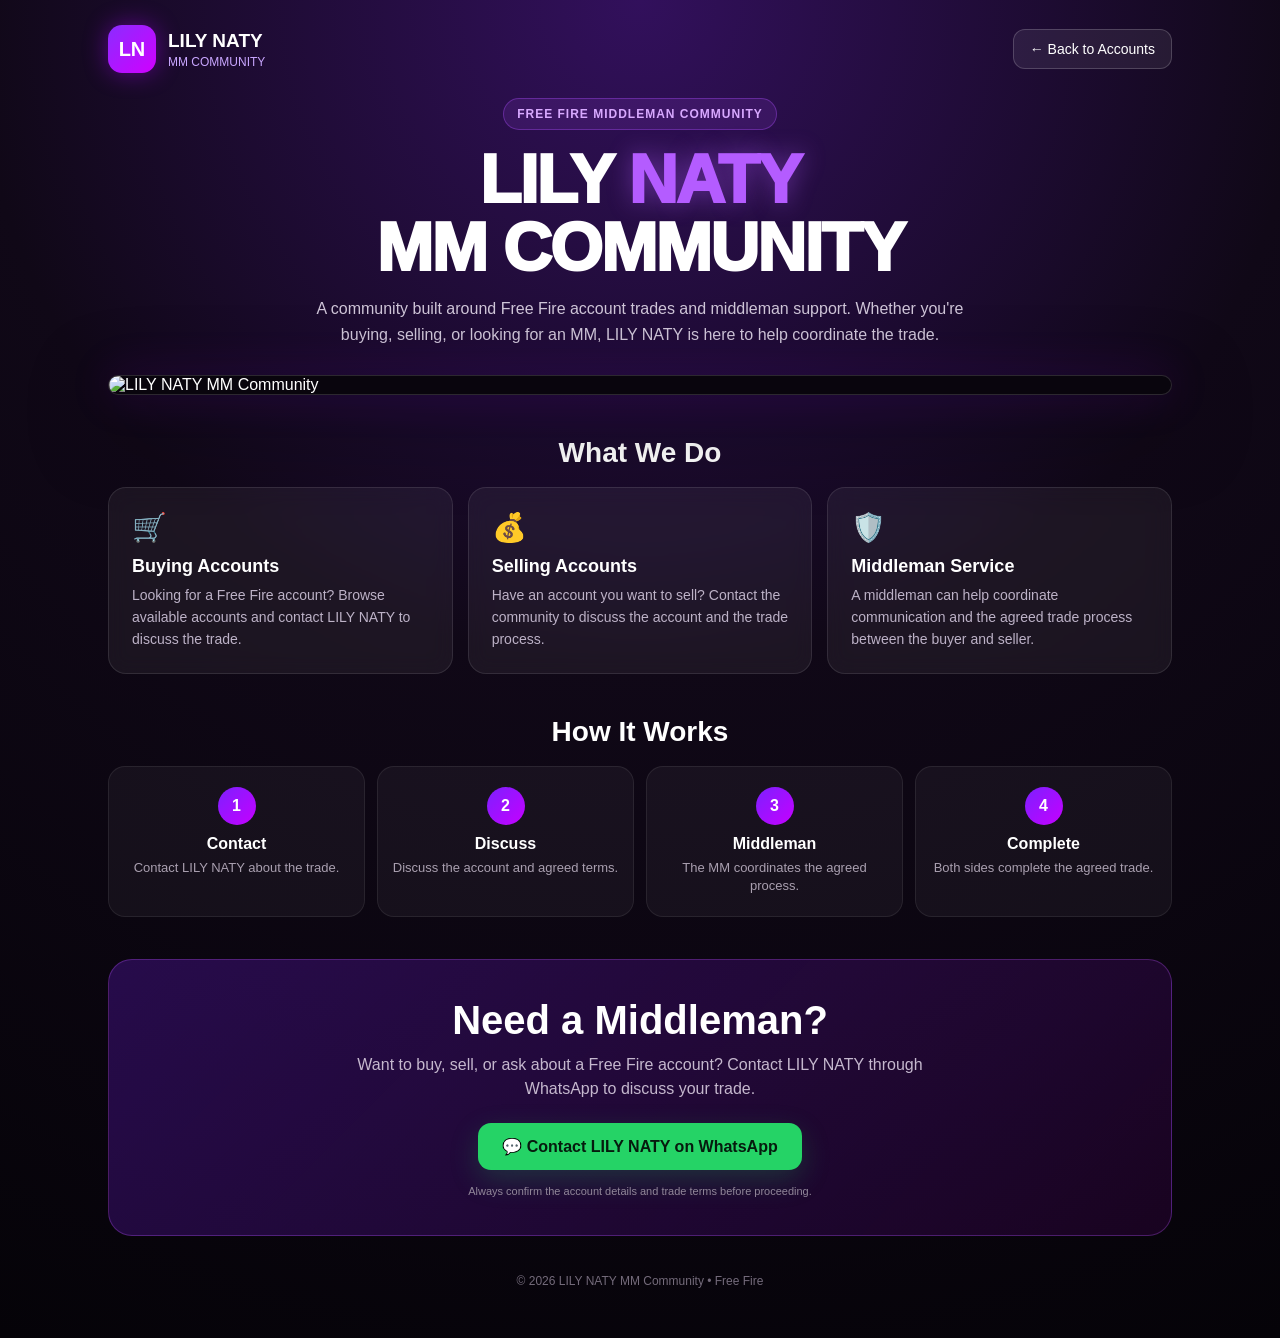
==== community.html @ 42f96901 "Create community.html" ====
<!DOCTYPE html>
<html lang="en">
<head>
  <meta charset="UTF-8">
  <meta name="viewport" content="width=device-width, initial-scale=1.0">

  <title>LILY NATY MM Community</title>

  <meta
    name="description"
    content="LILY NATY MM Community — a Free Fire middleman community for account trades."
  >

  <style>
    * {
      box-sizing: border-box;
      margin: 0;
      padding: 0;
    }

    body {
      font-family: Arial, Helvetica, sans-serif;
      background:
        radial-gradient(circle at top, #32105c 0%, #100817 45%, #050308 100%);
      color: white;
      min-height: 100vh;
    }

    .page {
      width: 100%;
      max-width: 1100px;
      margin: auto;
      padding: 25px 18px 50px;
    }

    /* HEADER */
    header {
      display: flex;
      align-items: center;
      justify-content: space-between;
      gap: 15px;
      margin-bottom: 25px;
    }

    .brand {
      display: flex;
      align-items: center;
      gap: 12px;
      text-decoration: none;
      color: white;
    }

    .logo {
      width: 48px;
      height: 48px;
      border-radius: 14px;
      display: grid;
      place-items: center;
      background: linear-gradient(135deg, #8b2cff, #d000ff);
      font-weight: 900;
      font-size: 20px;
      box-shadow: 0 0 25px rgba(170, 0, 255, 0.45);
    }

    .brand-text strong {
      display: block;
      font-size: 19px;
    }

    .brand-text span {
      display: block;
      color: #c9a6ff;
      font-size: 12px;
      margin-top: 3px;
    }

    .back-btn {
      color: white;
      text-decoration: none;
      border: 1px solid rgba(255,255,255,0.18);
      background: rgba(255,255,255,0.07);
      padding: 11px 16px;
      border-radius: 12px;
      font-size: 14px;
      transition: 0.2s;
    }

    .back-btn:hover {
      background: rgba(255,255,255,0.14);
      transform: translateY(-2px);
    }

    /* HERO */
    .hero {
      text-align: center;
      margin: 20px 0 28px;
    }

    .hero h1 {
      font-size: clamp(34px, 7vw, 68px);
      line-height: 1;
      font-weight: 950;
      letter-spacing: -2px;
    }

    .hero h1 span {
      color: #b45cff;
      text-shadow: 0 0 25px rgba(180,92,255,0.45);
    }

    .hero p {
      max-width: 650px;
      margin: 15px auto 0;
      color: #cfc5d8;
      line-height: 1.6;
      font-size: 16px;
    }

    .tag {
      display: inline-block;
      margin-bottom: 15px;
      padding: 8px 13px;
      border-radius: 999px;
      background: rgba(176, 78, 255, 0.13);
      border: 1px solid rgba(176, 78, 255, 0.35);
      color: #d8a9ff;
      font-size: 12px;
      font-weight: 800;
      letter-spacing: 1px;
    }

    /* MAIN IMAGE */
    .community-image {
      position: relative;
      overflow: hidden;
      border-radius: 24px;
      border: 1px solid rgba(255,255,255,0.14);
      background: #09050d;
      box-shadow:
        0 25px 80px rgba(0,0,0,0.55),
        0 0 45px rgba(153,0,255,0.18);
    }

    .community-image img {
      width: 100%;
      display: block;
      height: auto;
    }

    /* INFO CARDS */
    .section-title {
      text-align: center;
      margin: 42px 0 18px;
      font-size: 28px;
    }

    .cards {
      display: grid;
      grid-template-columns: repeat(3, 1fr);
      gap: 15px;
    }

    .info-card {
      padding: 23px;
      border-radius: 18px;
      background: rgba(255,255,255,0.055);
      border: 1px solid rgba(255,255,255,0.1);
      backdrop-filter: blur(10px);
    }

    .icon {
      font-size: 28px;
      margin-bottom: 12px;
    }

    .info-card h3 {
      margin-bottom: 8px;
      font-size: 18px;
    }

    .info-card p {
      color: #bdb2c7;
      line-height: 1.55;
      font-size: 14px;
    }

    /* HOW IT WORKS */
    .steps {
      display: grid;
      grid-template-columns: repeat(4, 1fr);
      gap: 12px;
      margin-top: 18px;
    }

    .step {
      text-align: center;
      padding: 20px 12px;
      border-radius: 17px;
      background: rgba(255,255,255,0.045);
      border: 1px solid rgba(255,255,255,0.08);
    }

    .step-number {
      width: 38px;
      height: 38px;
      margin: 0 auto 10px;
      border-radius: 50%;
      display: grid;
      place-items: center;
      background: linear-gradient(135deg, #7d20ff, #c500ff);
      font-weight: 900;
    }

    .step h4 {
      margin-bottom: 6px;
    }

    .step p {
      color: #a99faf;
      font-size: 13px;
      line-height: 1.4;
    }

    /* CTA */
    .cta {
      margin-top: 42px;
      text-align: center;
      padding: 38px 20px;
      border-radius: 24px;
      background:
        linear-gradient(
          135deg,
          rgba(125,32,255,0.25),
          rgba(205,0,255,0.09)
        );
      border: 1px solid rgba(186,83,255,0.3);
    }

    .cta h2 {
      font-size: clamp(26px, 5vw, 40px);
      margin-bottom: 10px;
    }

    .cta p {
      color: #c5b8ce;
      max-width: 600px;
      margin: auto;
      line-height: 1.5;
    }

    .whatsapp {
      display: inline-flex;
      align-items: center;
      justify-content: center;
      gap: 9px;
      margin-top: 22px;
      padding: 14px 24px;
      border-radius: 13px;
      background: #25d366;
      color: #061b0e;
      text-decoration: none;
      font-weight: 900;
      box-shadow: 0 10px 30px rgba(37,211,102,0.2);
      transition: 0.2s;
    }

    .whatsapp:hover {
      transform: translateY(-2px);
      filter: brightness(1.08);
    }

    .notice {
      margin-top: 15px;
      color: #918699;
      font-size: 11px;
    }

    /* FOOTER */
    footer {
      text-align: center;
      color: #746b7b;
      font-size: 12px;
      margin-top: 38px;
    }

    /* MOBILE */
    @media (max-width: 750px) {
      .cards {
        grid-template-columns: 1fr;
      }

      .steps {
        grid-template-columns: repeat(2, 1fr);
      }

      header {
        align-items: flex-start;
      }

      .brand-text strong {
        font-size: 16px;
      }

      .back-btn {
        font-size: 12px;
        padding: 9px 12px;
      }

      .community-image {
        border-radius: 16px;
      }
    }

    @media (max-width: 430px) {
      .page {
        padding-left: 12px;
        padding-right: 12px;
      }

      .steps {
        grid-template-columns: 1fr 1fr;
      }

      .hero h1 {
        letter-spacing: -1px;
      }
    }
  </style>
</head>

<body>

  <div class="page">

    <!-- HEADER -->
    <header>

      <a href="index.html" class="brand">
        <div class="logo">LN</div>

        <div class="brand-text">
          <strong>LILY NATY</strong>
          <span>MM COMMUNITY</span>
        </div>
      </a>

      <a href="index.html" class="back-btn">
        ← Back to Accounts
      </a>

    </header>


    <!-- HERO -->
    <section class="hero">

      <span class="tag">FREE FIRE MIDDLEMAN COMMUNITY</span>

      <h1>
        LILY <span>NATY</span>
        <br>
        MM COMMUNITY
      </h1>

      <p>
        A community built around Free Fire account trades and
        middleman support. Whether you're buying, selling, or
        looking for an MM, LILY NATY is here to help coordinate the trade.
      </p>

    </section>


    <!-- PROMO IMAGE -->
    <section class="community-image">

      <!--
        IMPORTANT:
        Upload your generated image to the GitHub repository
        and name it exactly:

        lily-naty-community.png
      -->

      <img
        src="lily-naty-community.png"
        alt="LILY NATY MM Community"
      >

    </section>


    <!-- WHAT WE DO -->
    <h2 class="section-title">What We Do</h2>

    <section class="cards">

      <div class="info-card">
        <div class="icon">🛒</div>
        <h3>Buying Accounts</h3>
        <p>
          Looking for a Free Fire account?
          Browse available accounts and contact LILY NATY
          to discuss the trade.
        </p>
      </div>

      <div class="info-card">
        <div class="icon">💰</div>
        <h3>Selling Accounts</h3>
        <p>
          Have an account you want to sell?
          Contact the community to discuss the account
          and the trade process.
        </p>
      </div>

      <div class="info-card">
        <div class="icon">🛡️</div>
        <h3>Middleman Service</h3>
        <p>
          A middleman can help coordinate communication
          and the agreed trade process between the buyer
          and seller.
        </p>
      </div>

    </section>


    <!-- HOW IT WORKS -->
    <h2 class="section-title">How It Works</h2>

    <section class="steps">

      <div class="step">
        <div class="step-number">1</div>
        <h4>Contact</h4>
        <p>Contact LILY NATY about the trade.</p>
      </div>

      <div class="step">
        <div class="step-number">2</div>
        <h4>Discuss</h4>
        <p>Discuss the account and agreed terms.</p>
      </div>

      <div class="step">
        <div class="step-number">3</div>
        <h4>Middleman</h4>
        <p>The MM coordinates the agreed process.</p>
      </div>

      <div class="step">
        <div class="step-number">4</div>
        <h4>Complete</h4>
        <p>Both sides complete the agreed trade.</p>
      </div>

    </section>


    <!-- CTA -->
    <section class="cta">

      <h2>Need a Middleman?</h2>

      <p>
        Want to buy, sell, or ask about a Free Fire account?
        Contact LILY NATY through WhatsApp to discuss your trade.
      </p>

      <a
        class="whatsapp"
        href="https://wa.me/2349122602735?text=Hello%20LILY%20NATY%2C%20I%20want%20to%20ask%20about%20the%20MM%20community."
        target="_blank"
        rel="noopener"
      >
        💬 Contact LILY NATY on WhatsApp
      </a>

      <div class="notice">
        Always confirm the account details and trade terms before proceeding.
      </div>

    </section>


    <!-- FOOTER -->
    <footer>
      © 2026 LILY NATY MM Community • Free Fire
    </footer>

  </div>

</body>
</html>
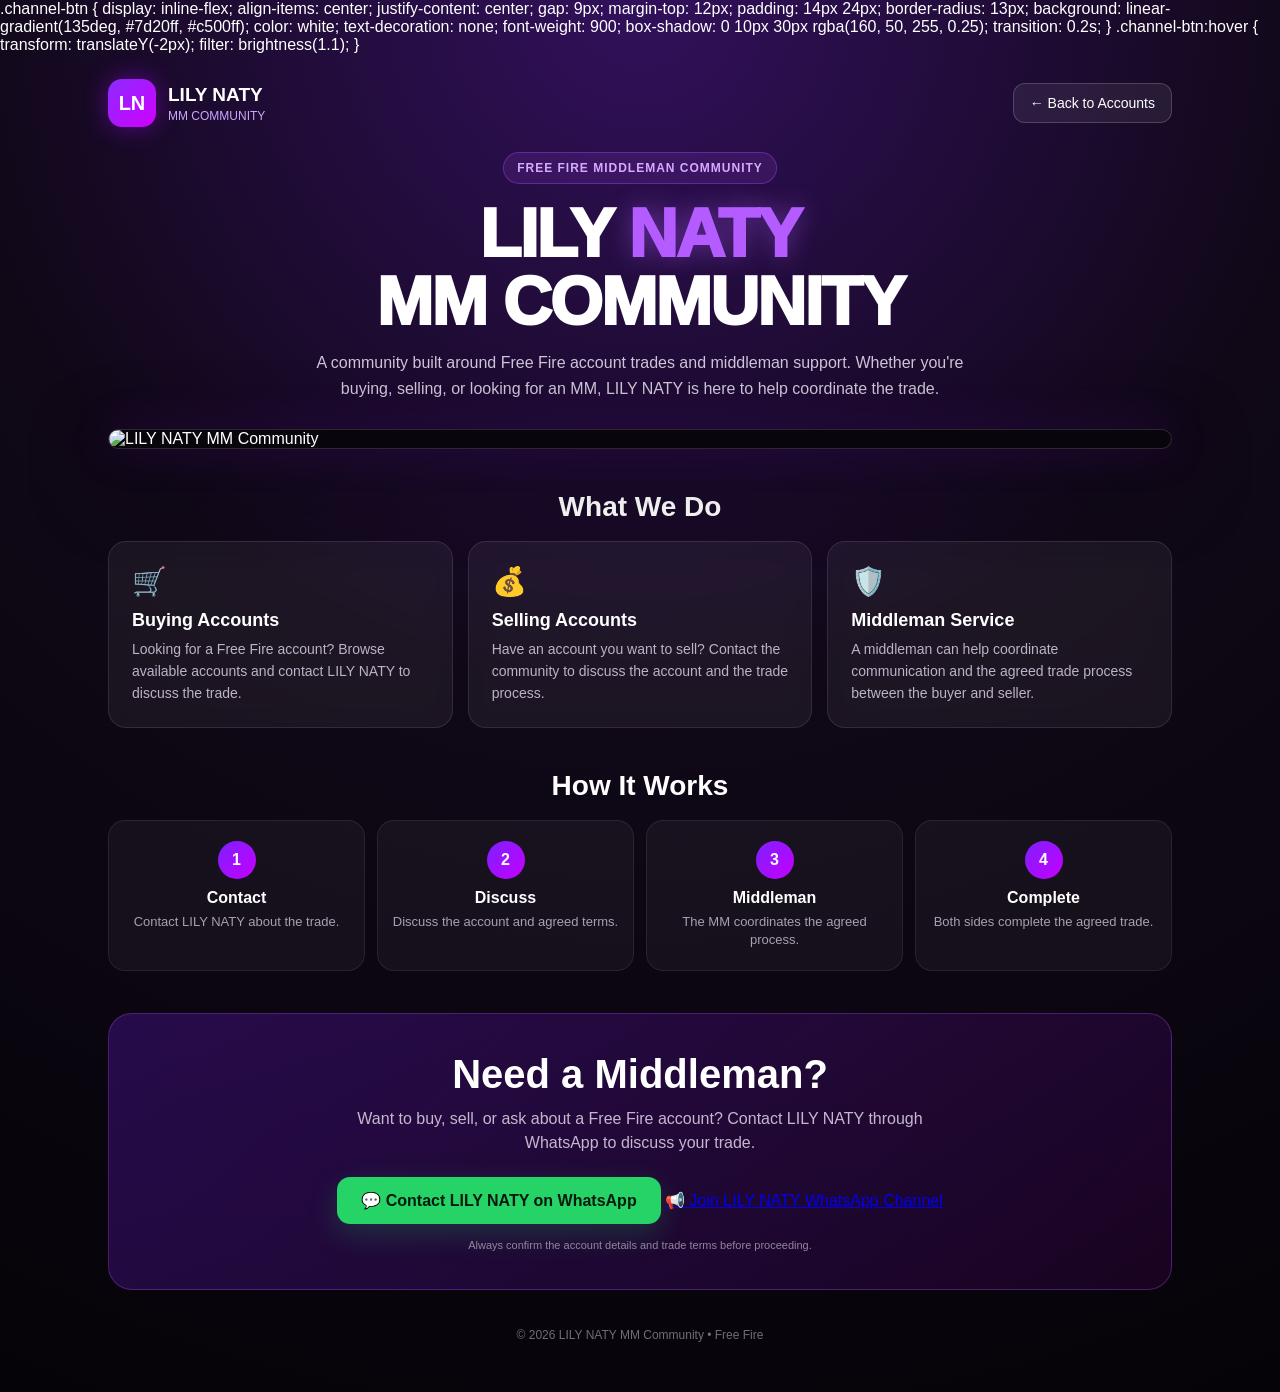
==== commit cac310ae: "Update community.html" ====
--- a/community.html
+++ b/community.html
@@ -10,6 +10,26 @@
     name="description"
     content="LILY NATY MM Community — a Free Fire middleman community for account trades."
   >
+  .channel-btn {
+  display: inline-flex;
+  align-items: center;
+  justify-content: center;
+  gap: 9px;
+  margin-top: 12px;
+  padding: 14px 24px;
+  border-radius: 13px;
+  background: linear-gradient(135deg, #7d20ff, #c500ff);
+  color: white;
+  text-decoration: none;
+  font-weight: 900;
+  box-shadow: 0 10px 30px rgba(160, 50, 255, 0.25);
+  transition: 0.2s;
+}
+
+.channel-btn:hover {
+  transform: translateY(-2px);
+  filter: brightness(1.1);
+}
 
   <style>
     * {
@@ -478,6 +498,14 @@
       >
         💬 Contact LILY NATY on WhatsApp
       </a>
+      <a
+ class="channel-btn"
+  href="https://whatsapp.com/channel/0029VbADwsi5a23vR8IddD0H"
+  target="_blank"
+  rel="noopener"
+>
+  📢 Join LILY NATY WhatsApp Channel
+</a>
 
       <div class="notice">
         Always confirm the account details and trade terms before proceeding.
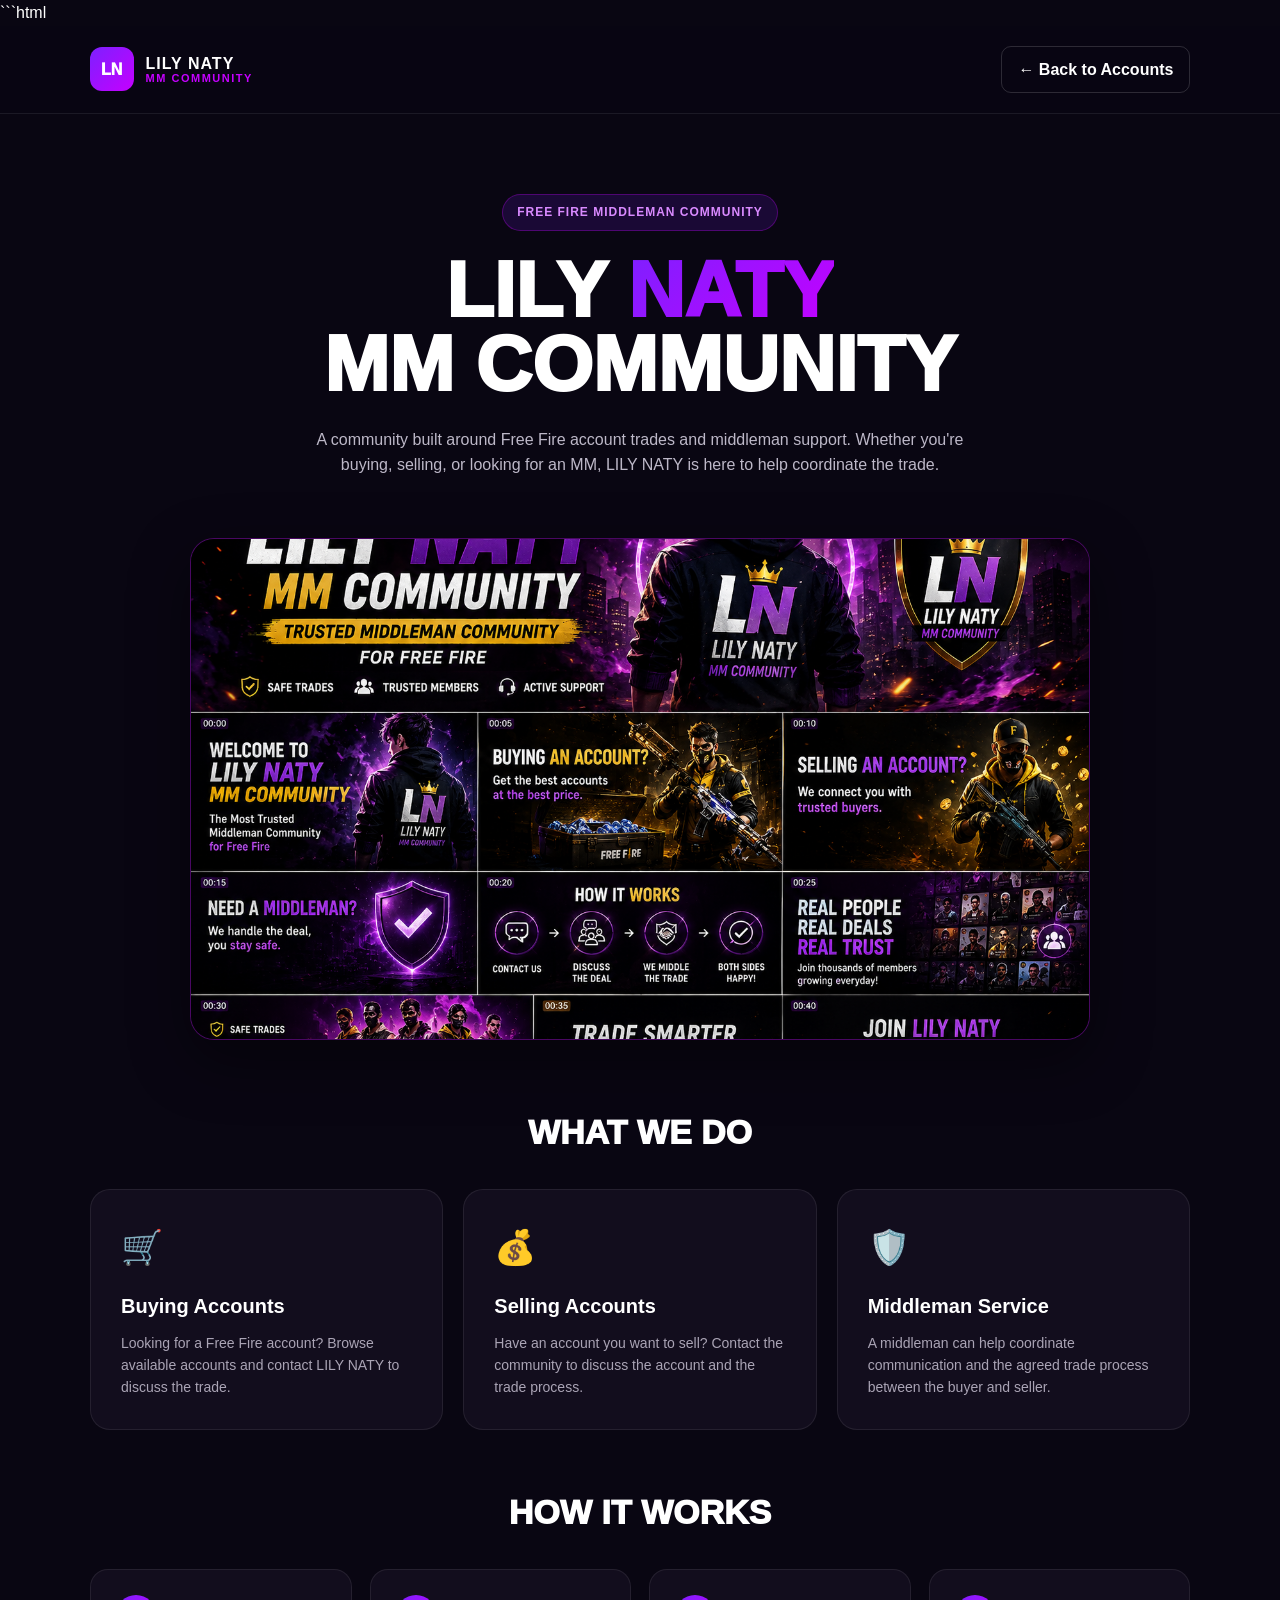
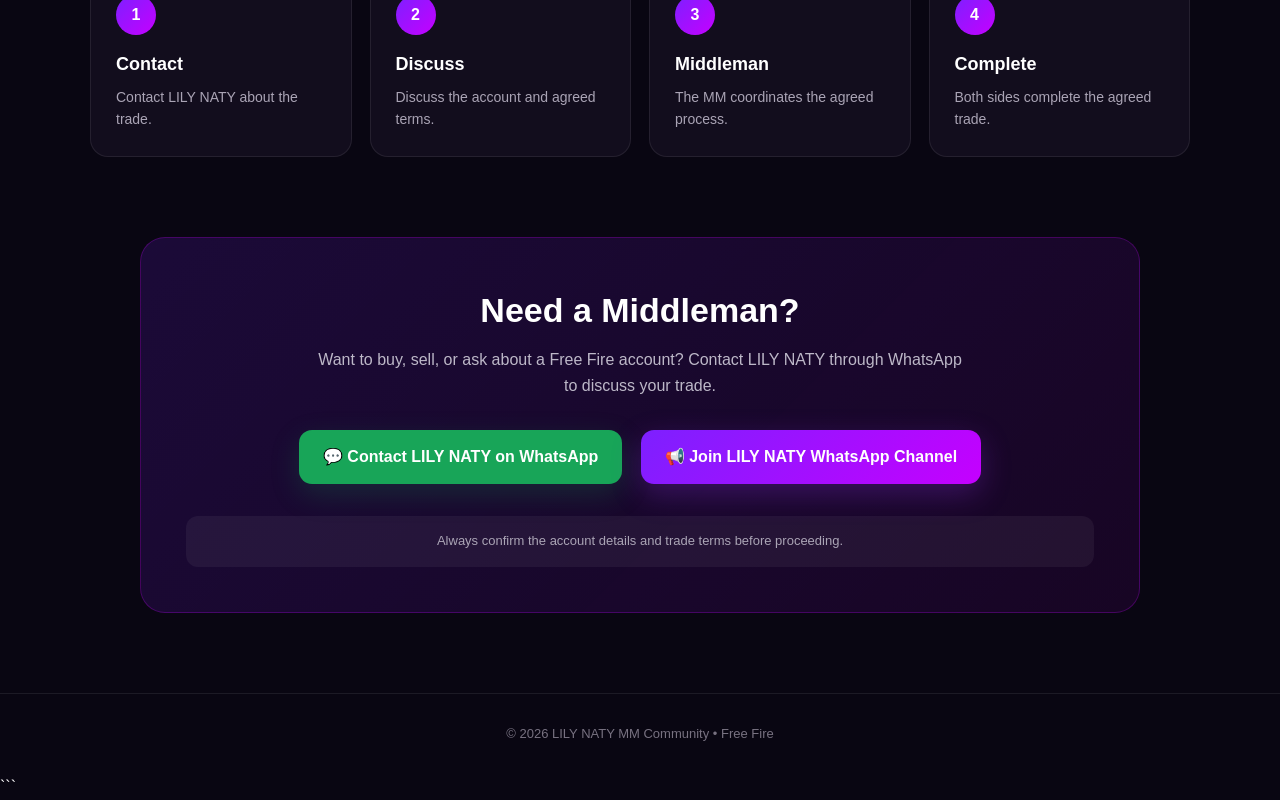
==== commit c13fe92c: "Update community.html" ====
--- a/community.html
+++ b/community.html
@@ -1,35 +1,20 @@
+```html
 <!DOCTYPE html>
 <html lang="en">
 <head>
   <meta charset="UTF-8">
-  <meta name="viewport" content="width=device-width, initial-scale=1.0">
-
-  <title>LILY NATY MM Community</title>
+
+  <meta
+    name="viewport"
+    content="width=device-width, initial-scale=1.0"
+  >
 
   <meta
     name="description"
     content="LILY NATY MM Community — a Free Fire middleman community for account trades."
   >
-  .channel-btn {
-  display: inline-flex;
-  align-items: center;
-  justify-content: center;
-  gap: 9px;
-  margin-top: 12px;
-  padding: 14px 24px;
-  border-radius: 13px;
-  background: linear-gradient(135deg, #7d20ff, #c500ff);
-  color: white;
-  text-decoration: none;
-  font-weight: 900;
-  box-shadow: 0 10px 30px rgba(160, 50, 255, 0.25);
-  transition: 0.2s;
-}
-
-.channel-btn:hover {
-  transform: translateY(-2px);
-  filter: brightness(1.1);
-}
+
+  <title>LILY NATY MM Community</title>
 
   <style>
     * {
@@ -40,309 +25,338 @@
 
     body {
       font-family: Arial, Helvetica, sans-serif;
-      background:
-        radial-gradient(circle at top, #32105c 0%, #100817 45%, #050308 100%);
-      color: white;
-      min-height: 100vh;
-    }
-
-    .page {
+      background: #090612;
+      color: #ffffff;
+      line-height: 1.6;
+    }
+
+    header {
       width: 100%;
-      max-width: 1100px;
-      margin: auto;
-      padding: 25px 18px 50px;
-    }
-
-    /* HEADER */
-    header {
+      padding: 20px 7%;
       display: flex;
       align-items: center;
       justify-content: space-between;
-      gap: 15px;
-      margin-bottom: 25px;
+      border-bottom: 1px solid rgba(255,255,255,0.08);
+      background: rgba(9,6,18,0.95);
     }
 
     .brand {
       display: flex;
       align-items: center;
       gap: 12px;
+      color: white;
       text-decoration: none;
-      color: white;
     }
 
     .logo {
-      width: 48px;
-      height: 48px;
-      border-radius: 14px;
-      display: grid;
-      place-items: center;
-      background: linear-gradient(135deg, #8b2cff, #d000ff);
-      font-weight: 900;
-      font-size: 20px;
-      box-shadow: 0 0 25px rgba(170, 0, 255, 0.45);
+      width: 44px;
+      height: 44px;
+      border-radius: 12px;
+      display: flex;
+      align-items: center;
+      justify-content: center;
+      background: linear-gradient(135deg, #7d20ff, #c500ff);
+      font-weight: 1000;
+      font-size: 16px;
+    }
+
+    .brand-text {
+      display: flex;
+      flex-direction: column;
+      line-height: 1.1;
     }
 
     .brand-text strong {
-      display: block;
-      font-size: 19px;
+      font-size: 16px;
+      letter-spacing: 1px;
     }
 
     .brand-text span {
-      display: block;
-      color: #c9a6ff;
-      font-size: 12px;
-      margin-top: 3px;
+      font-size: 11px;
+      color: #c500ff;
+      font-weight: 800;
+      letter-spacing: 1.5px;
     }
 
     .back-btn {
       color: white;
       text-decoration: none;
-      border: 1px solid rgba(255,255,255,0.18);
-      background: rgba(255,255,255,0.07);
-      padding: 11px 16px;
-      border-radius: 12px;
-      font-size: 14px;
+      padding: 10px 16px;
+      border: 1px solid rgba(255,255,255,0.15);
+      border-radius: 10px;
+      font-weight: 700;
       transition: 0.2s;
     }
 
     .back-btn:hover {
-      background: rgba(255,255,255,0.14);
-      transform: translateY(-2px);
-    }
-
-    /* HERO */
+      background: rgba(255,255,255,0.08);
+    }
+
     .hero {
+      max-width: 900px;
+      margin: auto;
+      padding: 80px 7% 45px;
       text-align: center;
-      margin: 20px 0 28px;
-    }
-
-    .hero h1 {
-      font-size: clamp(34px, 7vw, 68px);
-      line-height: 1;
-      font-weight: 950;
-      letter-spacing: -2px;
-    }
-
-    .hero h1 span {
-      color: #b45cff;
-      text-shadow: 0 0 25px rgba(180,92,255,0.45);
-    }
-
-    .hero p {
-      max-width: 650px;
-      margin: 15px auto 0;
-      color: #cfc5d8;
-      line-height: 1.6;
-      font-size: 16px;
     }
 
     .tag {
       display: inline-block;
-      margin-bottom: 15px;
-      padding: 8px 13px;
+      padding: 8px 14px;
       border-radius: 999px;
-      background: rgba(176, 78, 255, 0.13);
-      border: 1px solid rgba(176, 78, 255, 0.35);
-      color: #d8a9ff;
+      background: rgba(125,32,255,0.15);
+      border: 1px solid rgba(197,0,255,0.3);
+      color: #d98aff;
       font-size: 12px;
-      font-weight: 800;
+      font-weight: 900;
       letter-spacing: 1px;
     }
 
-    /* MAIN IMAGE */
+    .hero h1 {
+      margin-top: 22px;
+      font-size: clamp(42px, 8vw, 78px);
+      line-height: 0.95;
+      font-weight: 1000;
+    }
+
+    .hero h1 span {
+      background: linear-gradient(135deg, #7d20ff, #c500ff);
+      -webkit-background-clip: text;
+      background-clip: text;
+      color: transparent;
+    }
+
+    .hero p {
+      max-width: 700px;
+      margin: 25px auto 0;
+      color: #bdb8c8;
+      font-size: 16px;
+    }
+
+    /* COMMUNITY IMAGE */
+
     .community-image {
-      position: relative;
+      width: min(900px, 86%);
+      margin: 15px auto 65px;
+      border-radius: 24px;
       overflow: hidden;
-      border-radius: 24px;
-      border: 1px solid rgba(255,255,255,0.14);
-      background: #09050d;
-      box-shadow:
-        0 25px 80px rgba(0,0,0,0.55),
-        0 0 45px rgba(153,0,255,0.18);
+      border: 1px solid rgba(197,0,255,0.3);
+      background: #120c1e;
+      box-shadow: 0 20px 60px rgba(0,0,0,0.45);
     }
 
     .community-image img {
+      display: block;
       width: 100%;
-      display: block;
       height: auto;
-    }
-
-    /* INFO CARDS */
+      max-height: 500px;
+      object-fit: cover;
+    }
+
     .section-title {
       text-align: center;
-      margin: 42px 0 18px;
-      font-size: 28px;
+      font-size: 34px;
+      margin: 55px 0 30px;
+      font-weight: 1000;
     }
 
     .cards {
+      width: min(1100px, 86%);
+      margin: auto;
       display: grid;
       grid-template-columns: repeat(3, 1fr);
-      gap: 15px;
+      gap: 20px;
     }
 
     .info-card {
-      padding: 23px;
-      border-radius: 18px;
-      background: rgba(255,255,255,0.055);
-      border: 1px solid rgba(255,255,255,0.1);
-      backdrop-filter: blur(10px);
+      padding: 30px;
+      border-radius: 20px;
+      background: #120d1d;
+      border: 1px solid rgba(255,255,255,0.08);
     }
 
     .icon {
-      font-size: 28px;
-      margin-bottom: 12px;
+      font-size: 34px;
+      margin-bottom: 15px;
     }
 
     .info-card h3 {
-      margin-bottom: 8px;
-      font-size: 18px;
+      font-size: 20px;
+      margin-bottom: 10px;
     }
 
     .info-card p {
-      color: #bdb2c7;
-      line-height: 1.55;
+      color: #aaa4b5;
       font-size: 14px;
     }
 
-    /* HOW IT WORKS */
     .steps {
+      width: min(1100px, 86%);
+      margin: auto;
       display: grid;
       grid-template-columns: repeat(4, 1fr);
-      gap: 12px;
-      margin-top: 18px;
+      gap: 18px;
     }
 
     .step {
-      text-align: center;
-      padding: 20px 12px;
-      border-radius: 17px;
-      background: rgba(255,255,255,0.045);
+      padding: 25px;
+      background: #120d1d;
       border: 1px solid rgba(255,255,255,0.08);
+      border-radius: 18px;
     }
 
     .step-number {
-      width: 38px;
-      height: 38px;
-      margin: 0 auto 10px;
+      width: 40px;
+      height: 40px;
       border-radius: 50%;
-      display: grid;
-      place-items: center;
+      display: flex;
+      align-items: center;
+      justify-content: center;
       background: linear-gradient(135deg, #7d20ff, #c500ff);
       font-weight: 900;
+      margin-bottom: 15px;
     }
 
     .step h4 {
-      margin-bottom: 6px;
+      font-size: 18px;
+      margin-bottom: 7px;
     }
 
     .step p {
-      color: #a99faf;
-      font-size: 13px;
-      line-height: 1.4;
-    }
-
-    /* CTA */
+      color: #aaa4b5;
+      font-size: 14px;
+    }
+
     .cta {
-      margin-top: 42px;
+      width: min(1000px, 86%);
+      margin: 80px auto;
+      padding: 45px;
       text-align: center;
-      padding: 38px 20px;
-      border-radius: 24px;
-      background:
-        linear-gradient(
-          135deg,
-          rgba(125,32,255,0.25),
-          rgba(205,0,255,0.09)
-        );
-      border: 1px solid rgba(186,83,255,0.3);
+      border-radius: 25px;
+      background: linear-gradient(
+        135deg,
+        rgba(125,32,255,0.16),
+        rgba(197,0,255,0.08)
+      );
+      border: 1px solid rgba(197,0,255,0.25);
     }
 
     .cta h2 {
-      font-size: clamp(26px, 5vw, 40px);
+      font-size: 34px;
       margin-bottom: 10px;
     }
 
     .cta p {
-      color: #c5b8ce;
-      max-width: 600px;
-      margin: auto;
-      line-height: 1.5;
-    }
-
-    .whatsapp {
+      color: #bdb8c8;
+      max-width: 650px;
+      margin: 0 auto 25px;
+    }
+
+    .whatsapp,
+    .channel-btn {
       display: inline-flex;
       align-items: center;
       justify-content: center;
       gap: 9px;
-      margin-top: 22px;
+      margin: 7px;
       padding: 14px 24px;
       border-radius: 13px;
-      background: #25d366;
-      color: #061b0e;
+      color: white;
       text-decoration: none;
       font-weight: 900;
-      box-shadow: 0 10px 30px rgba(37,211,102,0.2);
       transition: 0.2s;
     }
 
-    .whatsapp:hover {
+    .whatsapp {
+      background: #18a558;
+      box-shadow: 0 10px 30px rgba(24,165,88,0.2);
+    }
+
+    .channel-btn {
+      background: linear-gradient(135deg, #7d20ff, #c500ff);
+      box-shadow: 0 10px 30px rgba(160,50,255,0.25);
+    }
+
+    .whatsapp:hover,
+    .channel-btn:hover {
       transform: translateY(-2px);
-      filter: brightness(1.08);
+      filter: brightness(1.1);
     }
 
     .notice {
-      margin-top: 15px;
-      color: #918699;
-      font-size: 11px;
-    }
-
-    /* FOOTER */
+      margin-top: 25px;
+      padding: 15px;
+      border-radius: 12px;
+      background: rgba(255,255,255,0.05);
+      color: #aaa4b5;
+      font-size: 13px;
+    }
+
     footer {
       text-align: center;
-      color: #746b7b;
-      font-size: 12px;
-      margin-top: 38px;
-    }
-
-    /* MOBILE */
-    @media (max-width: 750px) {
+      padding: 30px;
+      border-top: 1px solid rgba(255,255,255,0.08);
+      color: #777180;
+      font-size: 13px;
+    }
+
+    @media (max-width: 800px) {
+      header {
+        padding: 16px 5%;
+      }
+
+      .back-btn {
+        font-size: 12px;
+        padding: 8px 11px;
+      }
+
+      .hero {
+        padding-top: 55px;
+      }
+
       .cards {
         grid-template-columns: 1fr;
       }
 
       .steps {
-        grid-template-columns: repeat(2, 1fr);
-      }
-
-      header {
-        align-items: flex-start;
-      }
-
+        grid-template-columns: 1fr 1fr;
+      }
+
+      .community-image {
+        width: 90%;
+        margin-bottom: 45px;
+      }
+    }
+
+    @media (max-width: 520px) {
       .brand-text strong {
-        font-size: 16px;
-      }
-
-      .back-btn {
-        font-size: 12px;
-        padding: 9px 12px;
-      }
-
-      .community-image {
-        border-radius: 16px;
-      }
-    }
-
-    @media (max-width: 430px) {
-      .page {
-        padding-left: 12px;
-        padding-right: 12px;
+        font-size: 13px;
+      }
+
+      .brand-text span {
+        font-size: 9px;
+      }
+
+      .logo {
+        width: 38px;
+        height: 38px;
+      }
+
+      .hero h1 {
+        font-size: 42px;
       }
 
       .steps {
-        grid-template-columns: 1fr 1fr;
-      }
-
-      .hero h1 {
-        letter-spacing: -1px;
+        grid-template-columns: 1fr;
+      }
+
+      .cta {
+        padding: 30px 20px;
+      }
+
+      .whatsapp,
+      .channel-btn {
+        width: 100%;
+        margin: 6px 0;
       }
     }
   </style>
@@ -350,176 +364,204 @@
 
 <body>
 
-  <div class="page">
-
-    <!-- HEADER -->
-    <header>
-
-      <a href="index.html" class="brand">
-        <div class="logo">LN</div>
-
-        <div class="brand-text">
-          <strong>LILY NATY</strong>
-          <span>MM COMMUNITY</span>
-        </div>
-      </a>
-
-      <a href="index.html" class="back-btn">
-        ← Back to Accounts
-      </a>
-
-    </header>
-
-
-    <!-- HERO -->
-    <section class="hero">
-
-      <span class="tag">FREE FIRE MIDDLEMAN COMMUNITY</span>
-
-      <h1>
-        LILY <span>NATY</span>
-        <br>
-        MM COMMUNITY
-      </h1>
-
-      <p>
-        A community built around Free Fire account trades and
-        middleman support. Whether you're buying, selling, or
-        looking for an MM, LILY NATY is here to help coordinate the trade.
-      </p>
-
-    </section>
-
-
-    <!-- PROMO IMAGE -->
-    <section class="community-image">
-
-      <!--
-        IMPORTANT:
-        Upload your generated image to the GitHub repository
-        and name it exactly:
-
-        lily-naty-community.png
-      -->
-
-      <img
-        src="lily-naty-community.png"
-        alt="LILY NATY MM Community"
-      >
-
-    </section>
-
-
-    <!-- WHAT WE DO -->
-    <h2 class="section-title">What We Do</h2>
-
-    <section class="cards">
-
-      <div class="info-card">
-        <div class="icon">🛒</div>
-        <h3>Buying Accounts</h3>
-        <p>
-          Looking for a Free Fire account?
-          Browse available accounts and contact LILY NATY
-          to discuss the trade.
-        </p>
+  <!-- HEADER -->
+  <header>
+
+    <a href="index.html" class="brand">
+      <div class="logo">LN</div>
+
+      <div class="brand-text">
+        <strong>LILY NATY</strong>
+        <span>MM COMMUNITY</span>
       </div>
-
-      <div class="info-card">
-        <div class="icon">💰</div>
-        <h3>Selling Accounts</h3>
-        <p>
-          Have an account you want to sell?
-          Contact the community to discuss the account
-          and the trade process.
-        </p>
-      </div>
-
-      <div class="info-card">
-        <div class="icon">🛡️</div>
-        <h3>Middleman Service</h3>
-        <p>
-          A middleman can help coordinate communication
-          and the agreed trade process between the buyer
-          and seller.
-        </p>
-      </div>
-
-    </section>
-
-
-    <!-- HOW IT WORKS -->
-    <h2 class="section-title">How It Works</h2>
-
-    <section class="steps">
-
-      <div class="step">
-        <div class="step-number">1</div>
-        <h4>Contact</h4>
-        <p>Contact LILY NATY about the trade.</p>
-      </div>
-
-      <div class="step">
-        <div class="step-number">2</div>
-        <h4>Discuss</h4>
-        <p>Discuss the account and agreed terms.</p>
-      </div>
-
-      <div class="step">
-        <div class="step-number">3</div>
-        <h4>Middleman</h4>
-        <p>The MM coordinates the agreed process.</p>
-      </div>
-
-      <div class="step">
-        <div class="step-number">4</div>
-        <h4>Complete</h4>
-        <p>Both sides complete the agreed trade.</p>
-      </div>
-
-    </section>
-
-
-    <!-- CTA -->
-    <section class="cta">
-
-      <h2>Need a Middleman?</h2>
-
-      <p>
-        Want to buy, sell, or ask about a Free Fire account?
-        Contact LILY NATY through WhatsApp to discuss your trade.
-      </p>
-
-      <a
-        class="whatsapp"
-        href="https://wa.me/2349122602735?text=Hello%20LILY%20NATY%2C%20I%20want%20to%20ask%20about%20the%20MM%20community."
-        target="_blank"
-        rel="noopener"
-      >
-        💬 Contact LILY NATY on WhatsApp
-      </a>
-      <a
- class="channel-btn"
-  href="https://whatsapp.com/channel/0029VbADwsi5a23vR8IddD0H"
-  target="_blank"
-  rel="noopener"
->
-  📢 Join LILY NATY WhatsApp Channel
-</a>
-
-      <div class="notice">
-        Always confirm the account details and trade terms before proceeding.
-      </div>
-
-    </section>
-
-
-    <!-- FOOTER -->
-    <footer>
-      © 2026 LILY NATY MM Community • Free Fire
-    </footer>
-
-  </div>
+    </a>
+
+    <a href="index.html" class="back-btn">
+      ← Back to Accounts
+    </a>
+
+  </header>
+
+
+  <!-- HERO -->
+  <section class="hero">
+
+    <span class="tag">
+      FREE FIRE MIDDLEMAN COMMUNITY
+    </span>
+
+    <h1>
+      LILY <span>NATY</span>
+      <br>
+      MM COMMUNITY
+    </h1>
+
+    <p>
+      A community built around Free Fire account trades and
+      middleman support. Whether you're buying, selling, or
+      looking for an MM, LILY NATY is here to help coordinate the trade.
+    </p>
+
+  </section>
+
+
+  <!-- COMMUNITY PICTURE -->
+  <section class="community-image">
+
+    <img
+      src="lily-naty-community.png"
+      alt="LILY NATY MM Community"
+    >
+
+  </section>
+
+
+  <!-- WHAT WE DO -->
+  <h2 class="section-title">
+    WHAT WE DO
+  </h2>
+
+  <section class="cards">
+
+    <div class="info-card">
+      <div class="icon">🛒</div>
+
+      <h3>Buying Accounts</h3>
+
+      <p>
+        Looking for a Free Fire account?
+        Browse available accounts and contact LILY NATY
+        to discuss the trade.
+      </p>
+    </div>
+
+
+    <div class="info-card">
+      <div class="icon">💰</div>
+
+      <h3>Selling Accounts</h3>
+
+      <p>
+        Have an account you want to sell?
+        Contact the community to discuss the account
+        and the trade process.
+      </p>
+    </div>
+
+
+    <div class="info-card">
+      <div class="icon">🛡️</div>
+
+      <h3>Middleman Service</h3>
+
+      <p>
+        A middleman can help coordinate communication
+        and the agreed trade process between the buyer
+        and seller.
+      </p>
+    </div>
+
+  </section>
+
+
+  <!-- HOW IT WORKS -->
+  <h2 class="section-title">
+    HOW IT WORKS
+  </h2>
+
+  <section class="steps">
+
+    <div class="step">
+      <div class="step-number">1</div>
+
+      <h4>Contact</h4>
+
+      <p>
+        Contact LILY NATY about the trade.
+      </p>
+    </div>
+
+
+    <div class="step">
+      <div class="step-number">2</div>
+
+      <h4>Discuss</h4>
+
+      <p>
+        Discuss the account and agreed terms.
+      </p>
+    </div>
+
+
+    <div class="step">
+      <div class="step-number">3</div>
+
+      <h4>Middleman</h4>
+
+      <p>
+        The MM coordinates the agreed process.
+      </p>
+    </div>
+
+
+    <div class="step">
+      <div class="step-number">4</div>
+
+      <h4>Complete</h4>
+
+      <p>
+        Both sides complete the agreed trade.
+      </p>
+    </div>
+
+  </section>
+
+
+  <!-- CTA -->
+  <section class="cta">
+
+    <h2>
+      Need a Middleman?
+    </h2>
+
+    <p>
+      Want to buy, sell, or ask about a Free Fire account?
+      Contact LILY NATY through WhatsApp to discuss your trade.
+    </p>
+
+
+    <a
+      class="whatsapp"
+      href="https://wa.me/2349122602735?text=Hello%20LILY%20NATY%2C%20I%20want%20to%20ask%20about%20the%20MM%20community."
+      target="_blank"
+      rel="noopener"
+    >
+      💬 Contact LILY NATY on WhatsApp
+    </a>
+
+
+    <a
+      class="channel-btn"
+      href="https://whatsapp.com/channel/0029VbADwsi5a23vR8IddD0H"
+      target="_blank"
+      rel="noopener"
+    >
+      📢 Join LILY NATY WhatsApp Channel
+    </a>
+
+
+    <div class="notice">
+      Always confirm the account details and trade terms before proceeding.
+    </div>
+
+  </section>
+
+
+  <!-- FOOTER -->
+  <footer>
+    © 2026 LILY NATY MM Community • Free Fire
+  </footer>
 
 </body>
 </html>
+```
